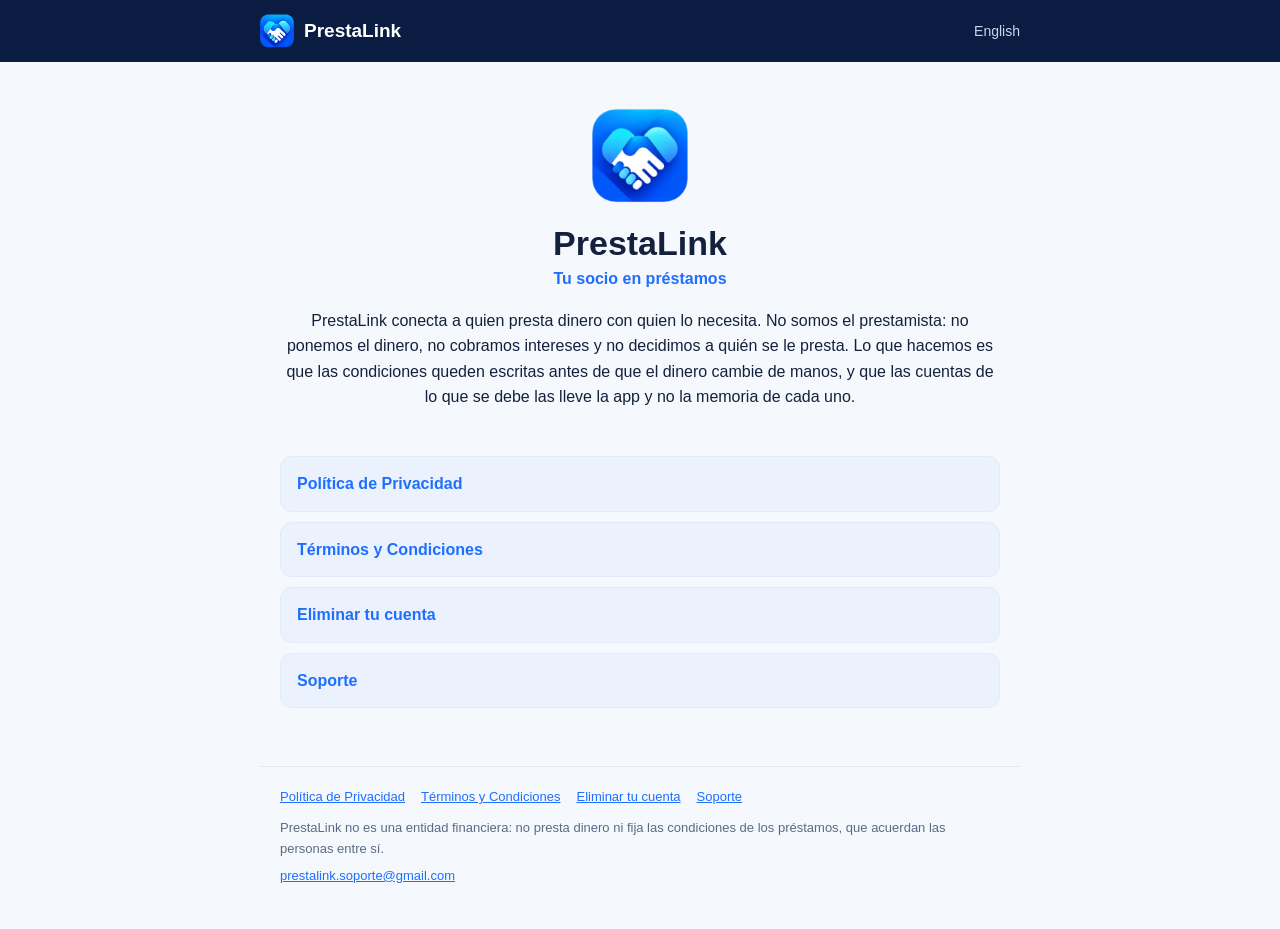
==== index.html @ b40cf66f "Páginas públicas de PrestaLink: privacidad, términos, soporte y eliminar la cuenta" ====
<!doctype html>
<html lang="es">
<head>
<meta charset="utf-8">
<meta name="viewport" content="width=device-width, initial-scale=1">
<title>PrestaLink</title>
<link rel="icon" href="marca.png">
<link rel="stylesheet" href="estilos.css">
</head>
<body>
<header>
  <a class="marca" href="index.html"><img src="marca.png" alt=""><span>PrestaLink</span></a>
  <a class="idioma" href="en/">English</a>
</header>
<main>
<div class="portada">
<img src="marca.png" alt="">
<h1>PrestaLink</h1>
<p class="lema">Tu socio en préstamos</p>
<p>PrestaLink conecta a quien presta dinero con quien lo necesita. No somos el prestamista: no ponemos el dinero, no cobramos intereses y no decidimos a quién se le presta. Lo que hacemos es que las condiciones queden escritas antes de que el dinero cambie de manos, y que las cuentas de lo que se debe las lleve la app y no la memoria de cada uno.</p>
</div>
<ul class="lista">
<li><a href="privacidad.html">Política de Privacidad</a></li>
<li><a href="terminos.html">Términos y Condiciones</a></li>
<li><a href="eliminar-cuenta.html">Eliminar tu cuenta</a></li>
<li><a href="soporte.html">Soporte</a></li>
</ul>
</main>
<footer>
  <nav><a href="privacidad.html">Política de Privacidad</a><a href="terminos.html">Términos y Condiciones</a><a href="eliminar-cuenta.html">Eliminar tu cuenta</a><a href="soporte.html">Soporte</a></nav>
  <p>PrestaLink no es una entidad financiera: no presta dinero ni fija las condiciones de los préstamos, que acuerdan las personas entre sí.</p>
  <p><a href="mailto:prestalink.soporte@gmail.com">prestalink.soporte@gmail.com</a></p>
</footer>
</body>
</html>
---- estilos.css ----
/* Estilos de las páginas públicas (scripts/generar-paginas.mjs). Los colores
   son los de la app: azul marino de la marca y el azul de los botones. */
:root {
  --marino: #0A1C42;
  --azul: #1E6FFF;
  --texto: #14213D;
  --suave: #5B6B85;
  --fondo: #F5F8FD;
  --borde: #E3EAF5;
  color-scheme: light dark;
}
@media (prefers-color-scheme: dark) {
  :root { --texto: #E8EEF9; --suave: #9AA9C2; --fondo: #0B1428; --borde: #1E2B47; }
}
* { box-sizing: border-box; }
body {
  margin: 0; background: var(--fondo); color: var(--texto);
  font: 16px/1.6 -apple-system, BlinkMacSystemFont, "Segoe UI", Roboto, Inter, Arial, sans-serif;
}
header {
  display: flex; align-items: center; justify-content: space-between;
  padding: 14px max(20px, calc((100% - 760px) / 2)); background: var(--marino);
}
.marca { display: flex; align-items: center; gap: 10px; color: #fff; text-decoration: none; font-weight: 700; font-size: 19px; }
.marca img { width: 34px; height: 34px; }
.idioma { color: #C9D6EE; text-decoration: none; font-size: 14px; }
main { max-width: 760px; margin: 0 auto; padding: 28px 20px 12px; }
h1 { font-size: 28px; line-height: 1.25; margin: 6px 0 12px; }
h2 { font-size: 18px; margin: 28px 0 8px; }
p, li { color: var(--texto); }
.resumen { font-size: 17px; color: var(--suave); }
.nota { font-size: 14px; color: var(--suave); border-left: 3px solid var(--azul); padding-left: 12px; }
.version { font-size: 13px; color: var(--suave); margin-top: 32px; }
a { color: var(--azul); }
section { border-top: 1px solid var(--borde); }
.portada { text-align: center; padding: 18px 0 8px; }
.portada img { width: 96px; height: 96px; }
.portada h1 { font-size: 34px; margin: 10px 0 2px; }
.lema { color: var(--azul); font-weight: 600; margin-top: 0; }
.lista { list-style: none; padding: 0; margin: 22px 0; display: grid; gap: 10px; }
.lista a {
  display: block; padding: 14px 16px; border: 1px solid var(--borde); border-radius: 12px;
  text-decoration: none; font-weight: 600; background: rgba(30, 111, 255, 0.04);
}
footer { max-width: 760px; margin: 24px auto 0; padding: 20px 20px 36px; border-top: 1px solid var(--borde); font-size: 13px; color: var(--suave); }
footer nav { display: flex; flex-wrap: wrap; gap: 6px 16px; margin-bottom: 10px; }
footer p { color: var(--suave); margin: 6px 0; }
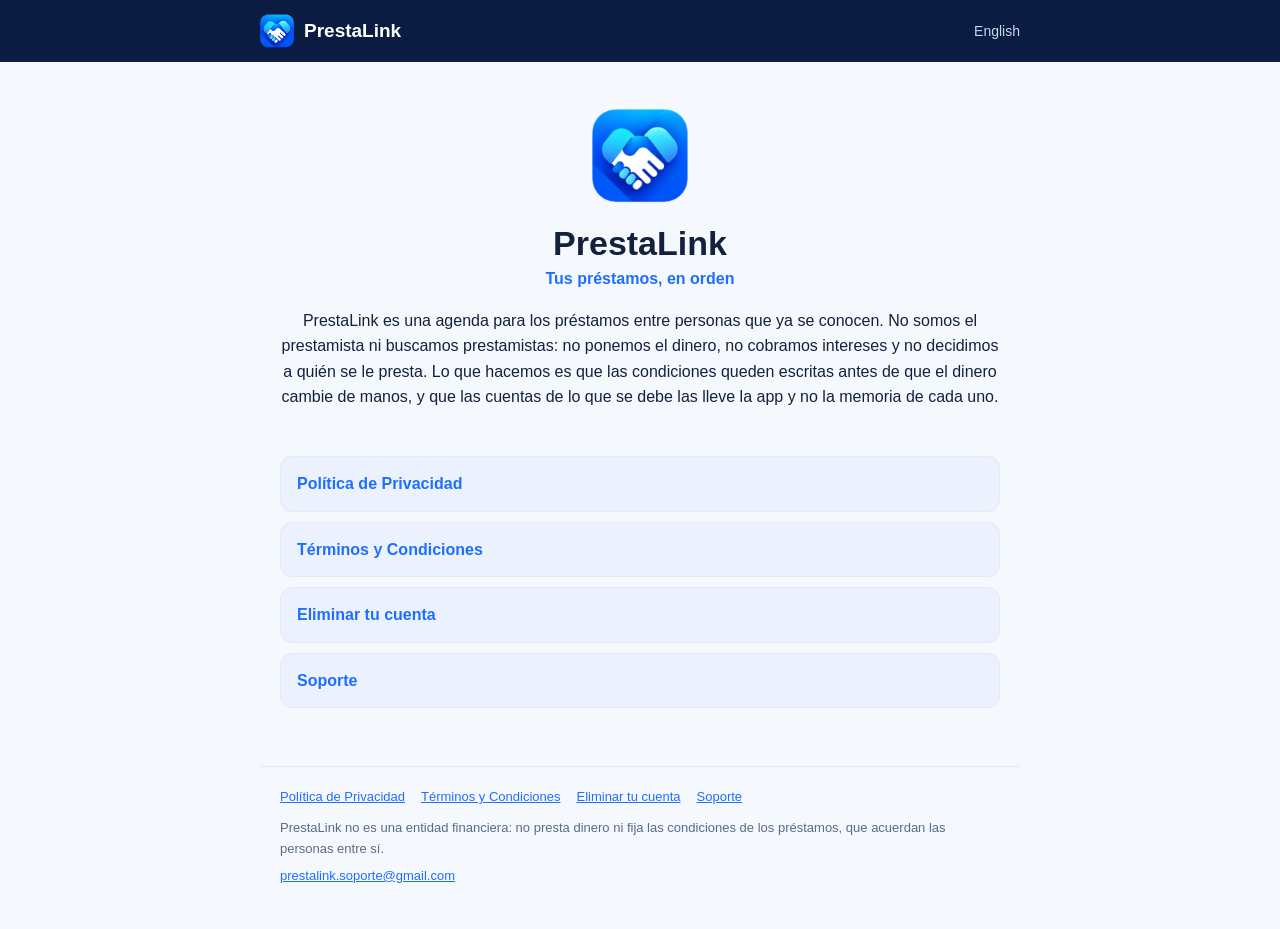
==== commit 11a5a612: "Privacidad y términos 2026-10-09: la app como agenda, clientes internos y documento opcional - Térmi" ====
--- a/index.html
+++ b/index.html
@@ -16,8 +16,8 @@
 <div class="portada">
 <img src="marca.png" alt="">
 <h1>PrestaLink</h1>
-<p class="lema">Tu socio en préstamos</p>
-<p>PrestaLink conecta a quien presta dinero con quien lo necesita. No somos el prestamista: no ponemos el dinero, no cobramos intereses y no decidimos a quién se le presta. Lo que hacemos es que las condiciones queden escritas antes de que el dinero cambie de manos, y que las cuentas de lo que se debe las lleve la app y no la memoria de cada uno.</p>
+<p class="lema">Tus préstamos, en orden</p>
+<p>PrestaLink es una agenda para los préstamos entre personas que ya se conocen. No somos el prestamista ni buscamos prestamistas: no ponemos el dinero, no cobramos intereses y no decidimos a quién se le presta. Lo que hacemos es que las condiciones queden escritas antes de que el dinero cambie de manos, y que las cuentas de lo que se debe las lleve la app y no la memoria de cada uno.</p>
 </div>
 <ul class="lista">
 <li><a href="privacidad.html">Política de Privacidad</a></li>
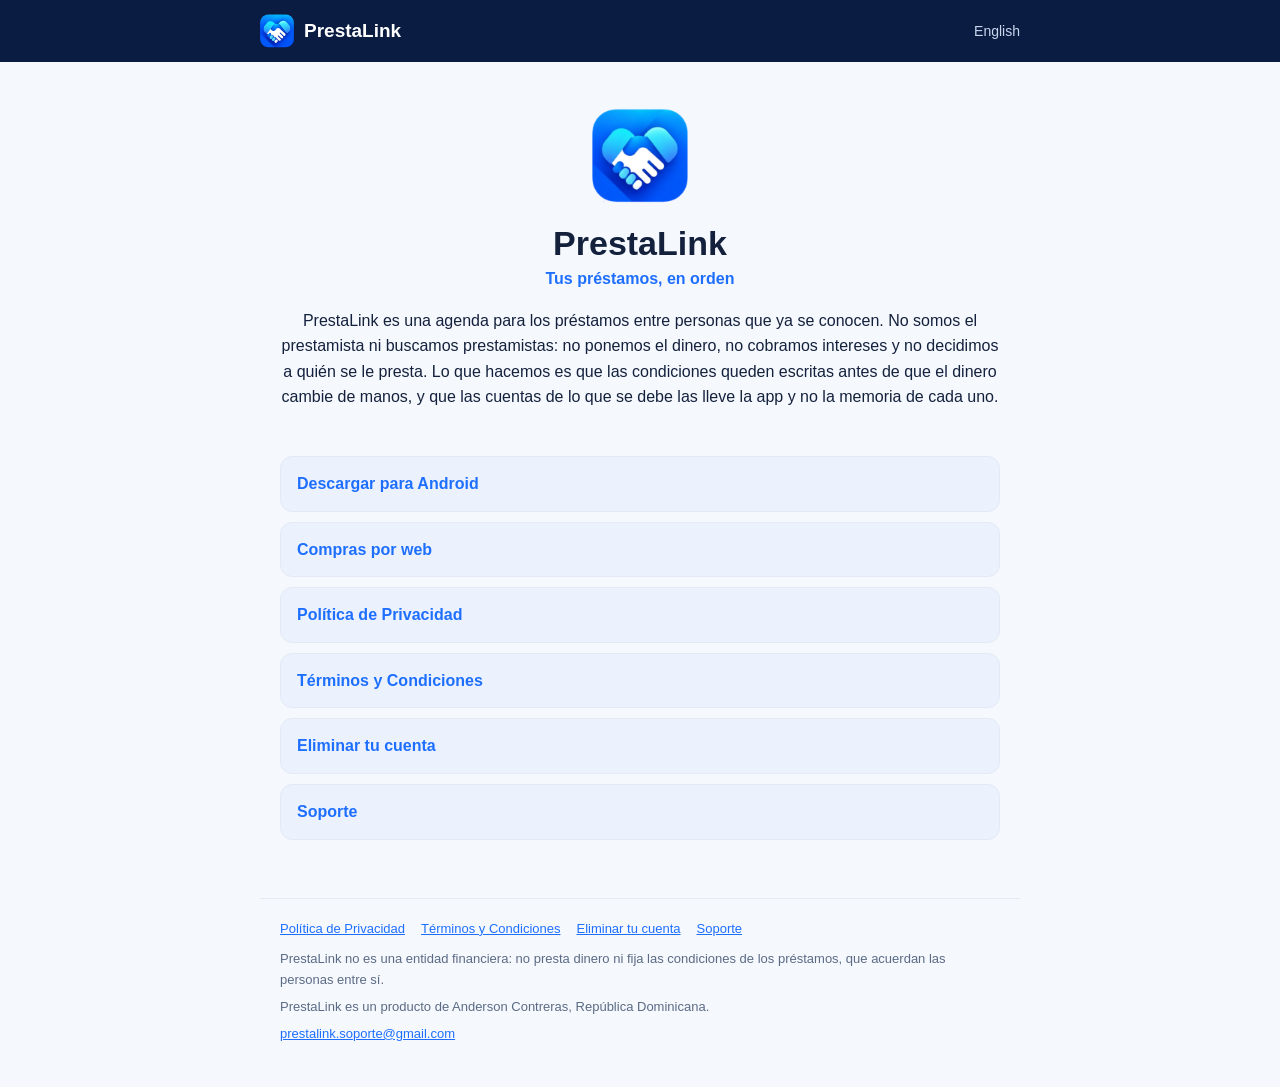
==== commit 03b90556: "Android por fuera de Google Play y compras por web con Paddle - Descargar para Android: el APK 1.0.0" ====
--- a/index.html
+++ b/index.html
@@ -20,6 +20,8 @@
 <p>PrestaLink es una agenda para los préstamos entre personas que ya se conocen. No somos el prestamista ni buscamos prestamistas: no ponemos el dinero, no cobramos intereses y no decidimos a quién se le presta. Lo que hacemos es que las condiciones queden escritas antes de que el dinero cambie de manos, y que las cuentas de lo que se debe las lleve la app y no la memoria de cada uno.</p>
 </div>
 <ul class="lista">
+<li><a href="android.html">Descargar para Android</a></li>
+<li><a href="compras.html">Compras por web</a></li>
 <li><a href="privacidad.html">Política de Privacidad</a></li>
 <li><a href="terminos.html">Términos y Condiciones</a></li>
 <li><a href="eliminar-cuenta.html">Eliminar tu cuenta</a></li>
@@ -29,6 +31,7 @@
 <footer>
   <nav><a href="privacidad.html">Política de Privacidad</a><a href="terminos.html">Términos y Condiciones</a><a href="eliminar-cuenta.html">Eliminar tu cuenta</a><a href="soporte.html">Soporte</a></nav>
   <p>PrestaLink no es una entidad financiera: no presta dinero ni fija las condiciones de los préstamos, que acuerdan las personas entre sí.</p>
+  <p>PrestaLink es un producto de Anderson Contreras, República Dominicana.</p>
   <p><a href="mailto:prestalink.soporte@gmail.com">prestalink.soporte@gmail.com</a></p>
 </footer>
 </body>
--- a/estilos.css
+++ b/estilos.css
@@ -42,6 +42,12 @@
   display: block; padding: 14px 16px; border: 1px solid var(--borde); border-radius: 12px;
   text-decoration: none; font-weight: 600; background: rgba(30, 111, 255, 0.04);
 }
+.boton {
+  display: inline-block; margin-top: 8px; padding: 14px 22px; border-radius: 12px;
+  background: var(--azul); color: #fff; font-weight: 700; text-decoration: none;
+}
+.detalle { font-size: 14px; color: var(--suave); margin-top: 0; }
+code { font-size: 13px; word-break: break-all; }
 footer { max-width: 760px; margin: 24px auto 0; padding: 20px 20px 36px; border-top: 1px solid var(--borde); font-size: 13px; color: var(--suave); }
 footer nav { display: flex; flex-wrap: wrap; gap: 6px 16px; margin-bottom: 10px; }
 footer p { color: var(--suave); margin: 6px 0; }
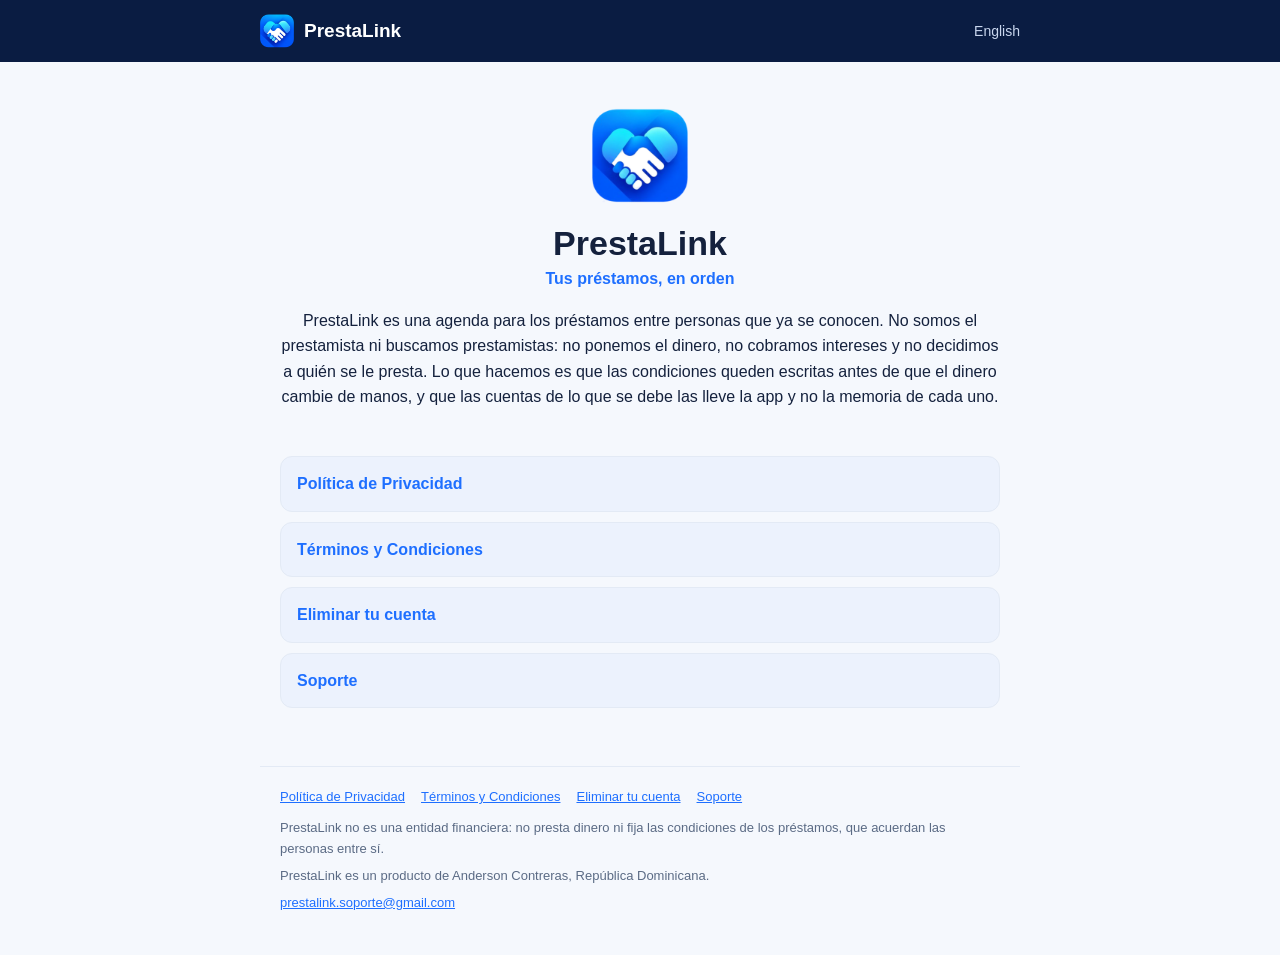
==== commit aafc2fdb: "La web legal ya no enlaza el APK ni las compras por web - Se quitan Descargar para Android y Compras" ====
--- a/index.html
+++ b/index.html
@@ -20,8 +20,6 @@
 <p>PrestaLink es una agenda para los préstamos entre personas que ya se conocen. No somos el prestamista ni buscamos prestamistas: no ponemos el dinero, no cobramos intereses y no decidimos a quién se le presta. Lo que hacemos es que las condiciones queden escritas antes de que el dinero cambie de manos, y que las cuentas de lo que se debe las lleve la app y no la memoria de cada uno.</p>
 </div>
 <ul class="lista">
-<li><a href="android.html">Descargar para Android</a></li>
-<li><a href="compras.html">Compras por web</a></li>
 <li><a href="privacidad.html">Política de Privacidad</a></li>
 <li><a href="terminos.html">Términos y Condiciones</a></li>
 <li><a href="eliminar-cuenta.html">Eliminar tu cuenta</a></li>
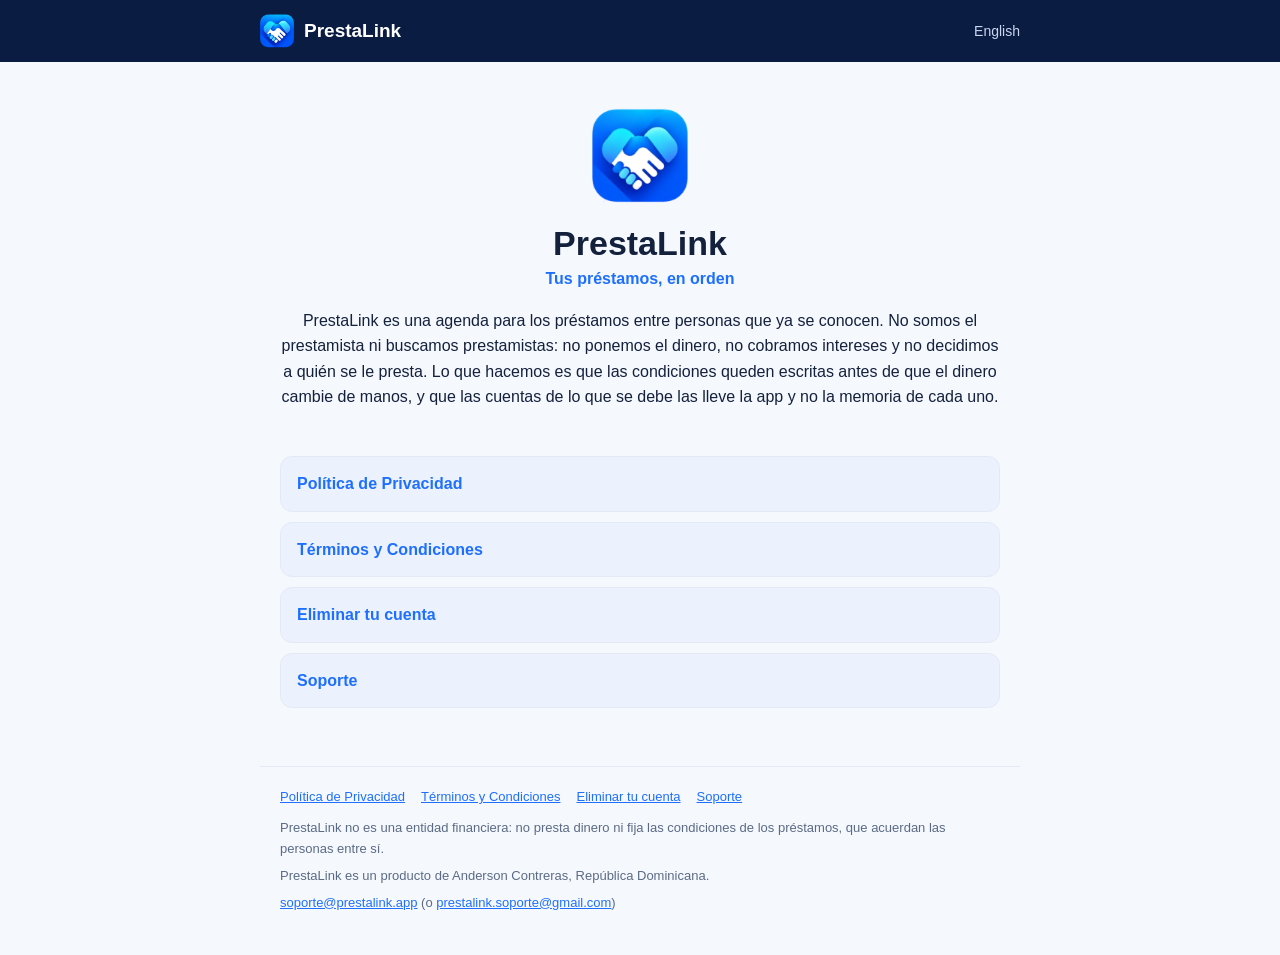
==== commit b9a92fe0: "Correo de soporte: soporte@prestalink.app primero y el de Gmail de segundo Co-Authored-By: Claude Op" ====
--- a/index.html
+++ b/index.html
@@ -30,7 +30,7 @@
   <nav><a href="privacidad.html">Política de Privacidad</a><a href="terminos.html">Términos y Condiciones</a><a href="eliminar-cuenta.html">Eliminar tu cuenta</a><a href="soporte.html">Soporte</a></nav>
   <p>PrestaLink no es una entidad financiera: no presta dinero ni fija las condiciones de los préstamos, que acuerdan las personas entre sí.</p>
   <p>PrestaLink es un producto de Anderson Contreras, República Dominicana.</p>
-  <p><a href="mailto:prestalink.soporte@gmail.com">prestalink.soporte@gmail.com</a></p>
+  <p><a href="mailto:soporte@prestalink.app">soporte@prestalink.app</a> (o <a href="mailto:prestalink.soporte@gmail.com">prestalink.soporte@gmail.com</a>)</p>
 </footer>
 </body>
 </html>
--- a/estilos.css
+++ b/estilos.css
@@ -51,3 +51,20 @@
 footer { max-width: 760px; margin: 24px auto 0; padding: 20px 20px 36px; border-top: 1px solid var(--borde); font-size: 13px; color: var(--suave); }
 footer nav { display: flex; flex-wrap: wrap; gap: 6px 16px; margin-bottom: 10px; }
 footer p { color: var(--suave); margin: 6px 0; }
+/* prestalink.app: las dos descargas y la página del código. */
+.descargas { display: grid; gap: 12px; margin: 22px 0; }
+.descargas .boton, .boton.ancho { display: block; margin: 0; text-align: center; }
+.boton small { display: block; font-weight: 500; font-size: 13px; opacity: 0.85; }
+.boton.secundario { background: transparent; color: var(--azul); border: 1.5px solid var(--azul); }
+.codigo-caja {
+  display: grid; grid-template-columns: 1fr auto; align-items: center; gap: 2px 12px;
+  margin: 18px 0; padding: 16px; border: 1px solid var(--borde); border-radius: 12px;
+  background: rgba(30, 111, 255, 0.06);
+}
+.codigo-caja span { grid-column: 1 / -1; font-size: 13px; color: var(--suave); }
+.codigo-caja strong { font-size: 28px; letter-spacing: 3px; word-break: break-all; }
+.codigo-caja button {
+  font: inherit; font-weight: 600; font-size: 14px; color: var(--azul); cursor: pointer;
+  padding: 8px 14px; border: 1.5px solid var(--azul); border-radius: 999px; background: transparent;
+}
+.oculto { display: none; }
